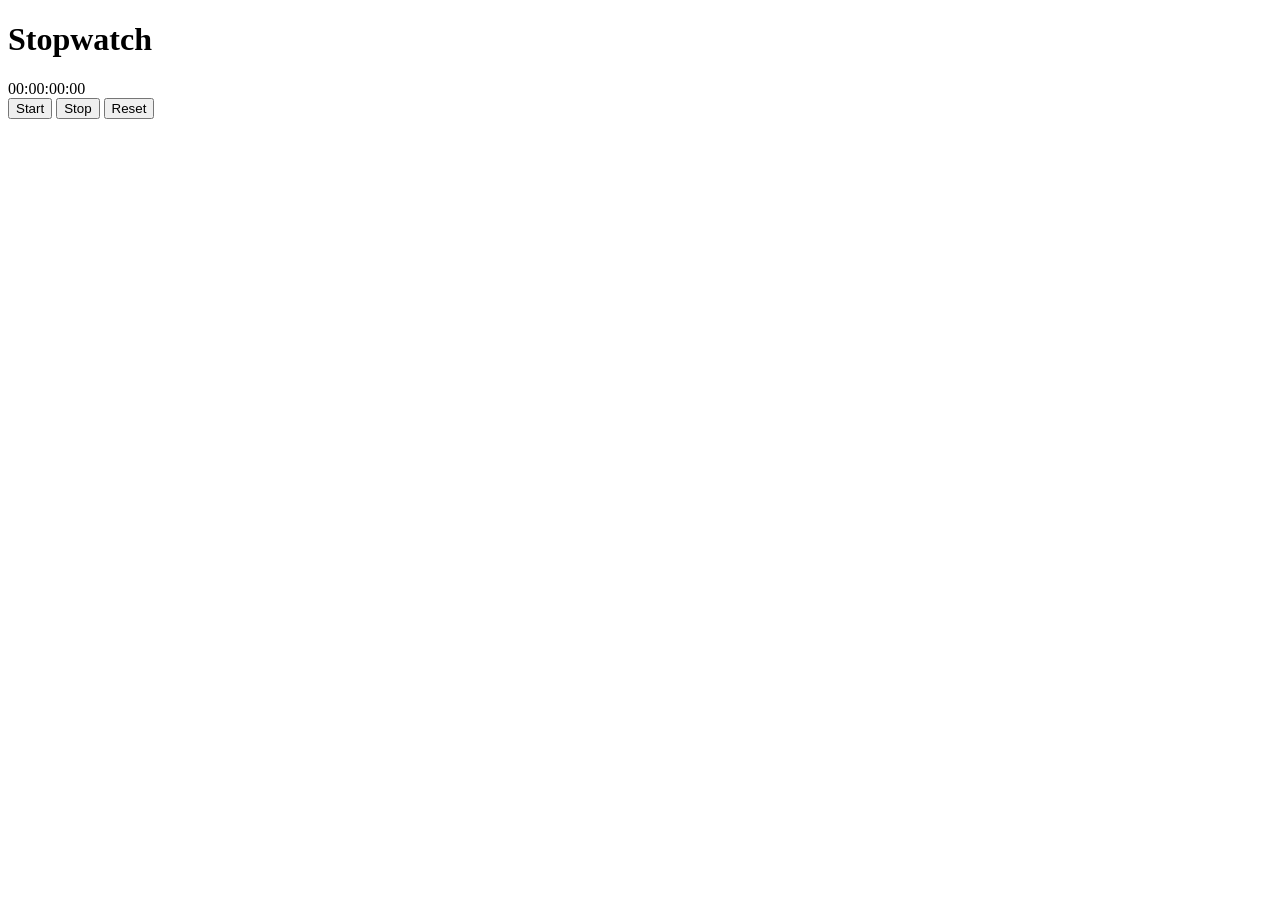
==== index.html @ 19fb419b "Rename stopwatch.html to index.html" ====
<!DOCTYPE html>
<html lang="en">
<head>
    <meta charset="UTF-8">
    <meta name="viewport" content="width=device-width, initial-scale=1.0">
    <title>Stopwatch</title>
    <link rel="stylesheet" href="/stopwatch/stopwatch.css">
</head>
<body>
    <h1 id="h1">Stopwatch</h1>

    <div id="container">

        <div id="display">
            00:00:00:00
        </div>

        <div id="controls">
                <button id="startbtn" onclick="start()">Start</button>
                <button id="stopbtn" onclick="stop()">Stop</button>
                <button id="resetbtn" onclick="reset()">Reset</button>
            
        </div>
        
    </div>

    <script src="/stopwatch/stopwatch.js"></script>
</body>
</html>
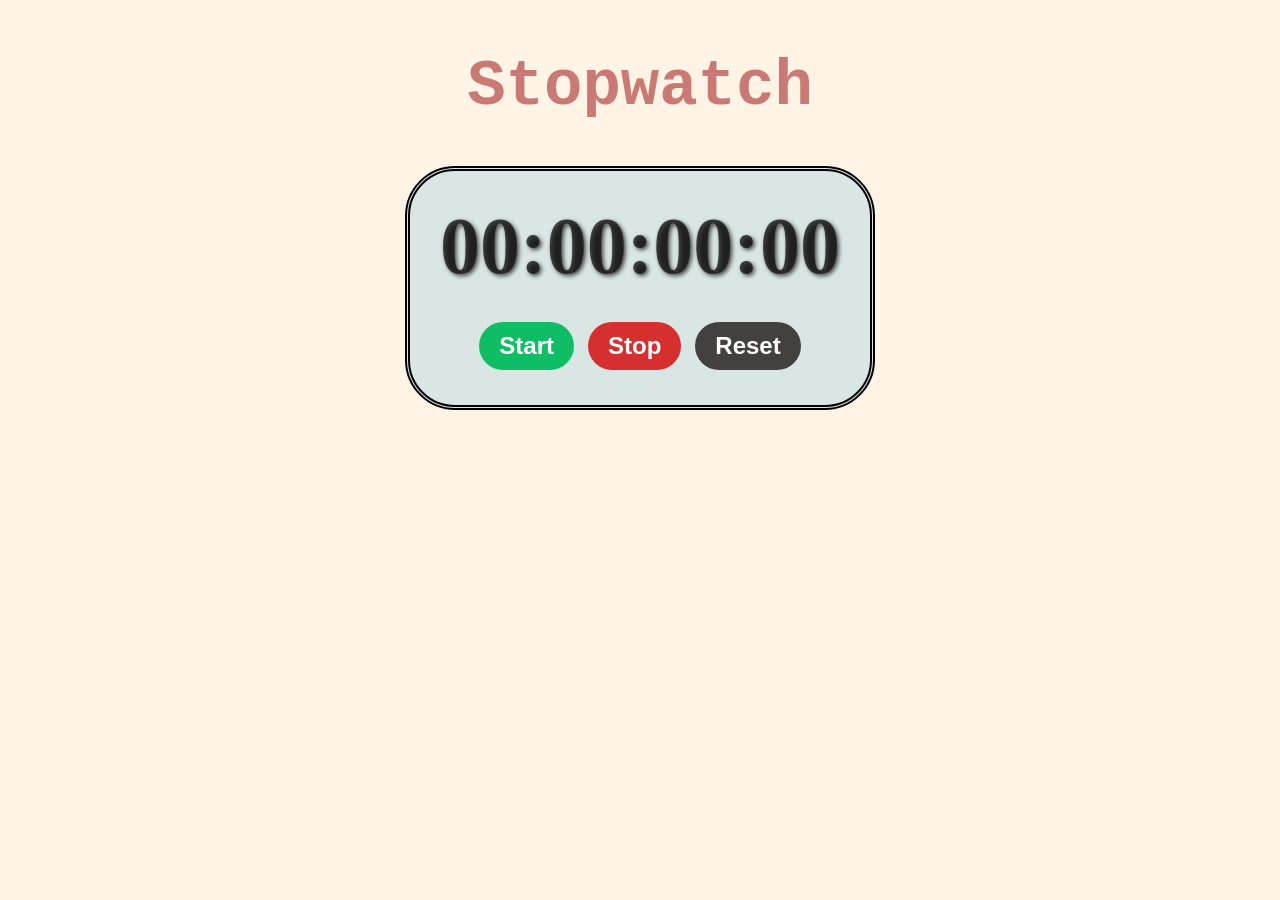
==== commit 0990837d: "Update index.html" ====
--- a/index.html
+++ b/index.html
@@ -4,7 +4,7 @@
     <meta charset="UTF-8">
     <meta name="viewport" content="width=device-width, initial-scale=1.0">
     <title>Stopwatch</title>
-    <link rel="stylesheet" href="/stopwatch/stopwatch.css">
+    <link rel="stylesheet" href="stopwatch.css">
 </head>
 <body>
     <h1 id="h1">Stopwatch</h1>
@@ -24,6 +24,6 @@
         
     </div>
 
-    <script src="/stopwatch/stopwatch.js"></script>
+    <script src="stopwatch.js"></script>
 </body>
 </html>
--- a/stopwatch.css
+++ b/stopwatch.css
@@ -0,0 +1,60 @@
+body{
+    display: flex;
+    flex-direction: column;
+    align-items: center;
+    background-color: hsla(33, 100%, 88%, 0.4);
+}
+    #h1{
+    font-size: 4rem;
+    font-family: 'Courier New', Courier, monospace;
+    color: rgba(165, 42, 42, 0.6);
+}
+#container{
+    display: flex;
+    flex-direction: column;
+    align-items: center;
+    border:  5px double;
+    border-radius: 50px;
+    padding: 30px;
+    background-color: rgba(189, 221, 227, 0.553);
+}
+#display{
+    font-size: 5rem;
+    font-weight: bold;
+    color:rgba(21, 21, 21, 0.773) ;
+    margin-bottom: 25px;
+    text-shadow: 2px 2px 4px;
+}
+#controls button{
+    font-size: 1.5rem;
+    font-weight: bold;
+    padding: 10px 20px;
+    margin: 5px;
+    min-width: 25px;
+    border: none;
+    border-radius: 25px;
+    cursor: pointer;
+    color: white;
+    transition: background-color 0.5s ease
+}
+
+#startbtn{
+    background-color: rgb(15, 190, 100);
+}
+#stopbtn{
+    background-color: rgb(213, 47, 47);
+}
+#resetbtn{
+    background-color: rgb(67, 64, 64);
+}
+
+
+#startbtn:hover{
+    background-color: rgba(5, 79, 41, 0.833);
+}
+#stopbtn:hover{
+    background-color: rgba(151, 23, 23, 0.848);
+}
+#resetbtn:hover{
+    background-color: rgba(113, 109, 109, 0.736);
+}
